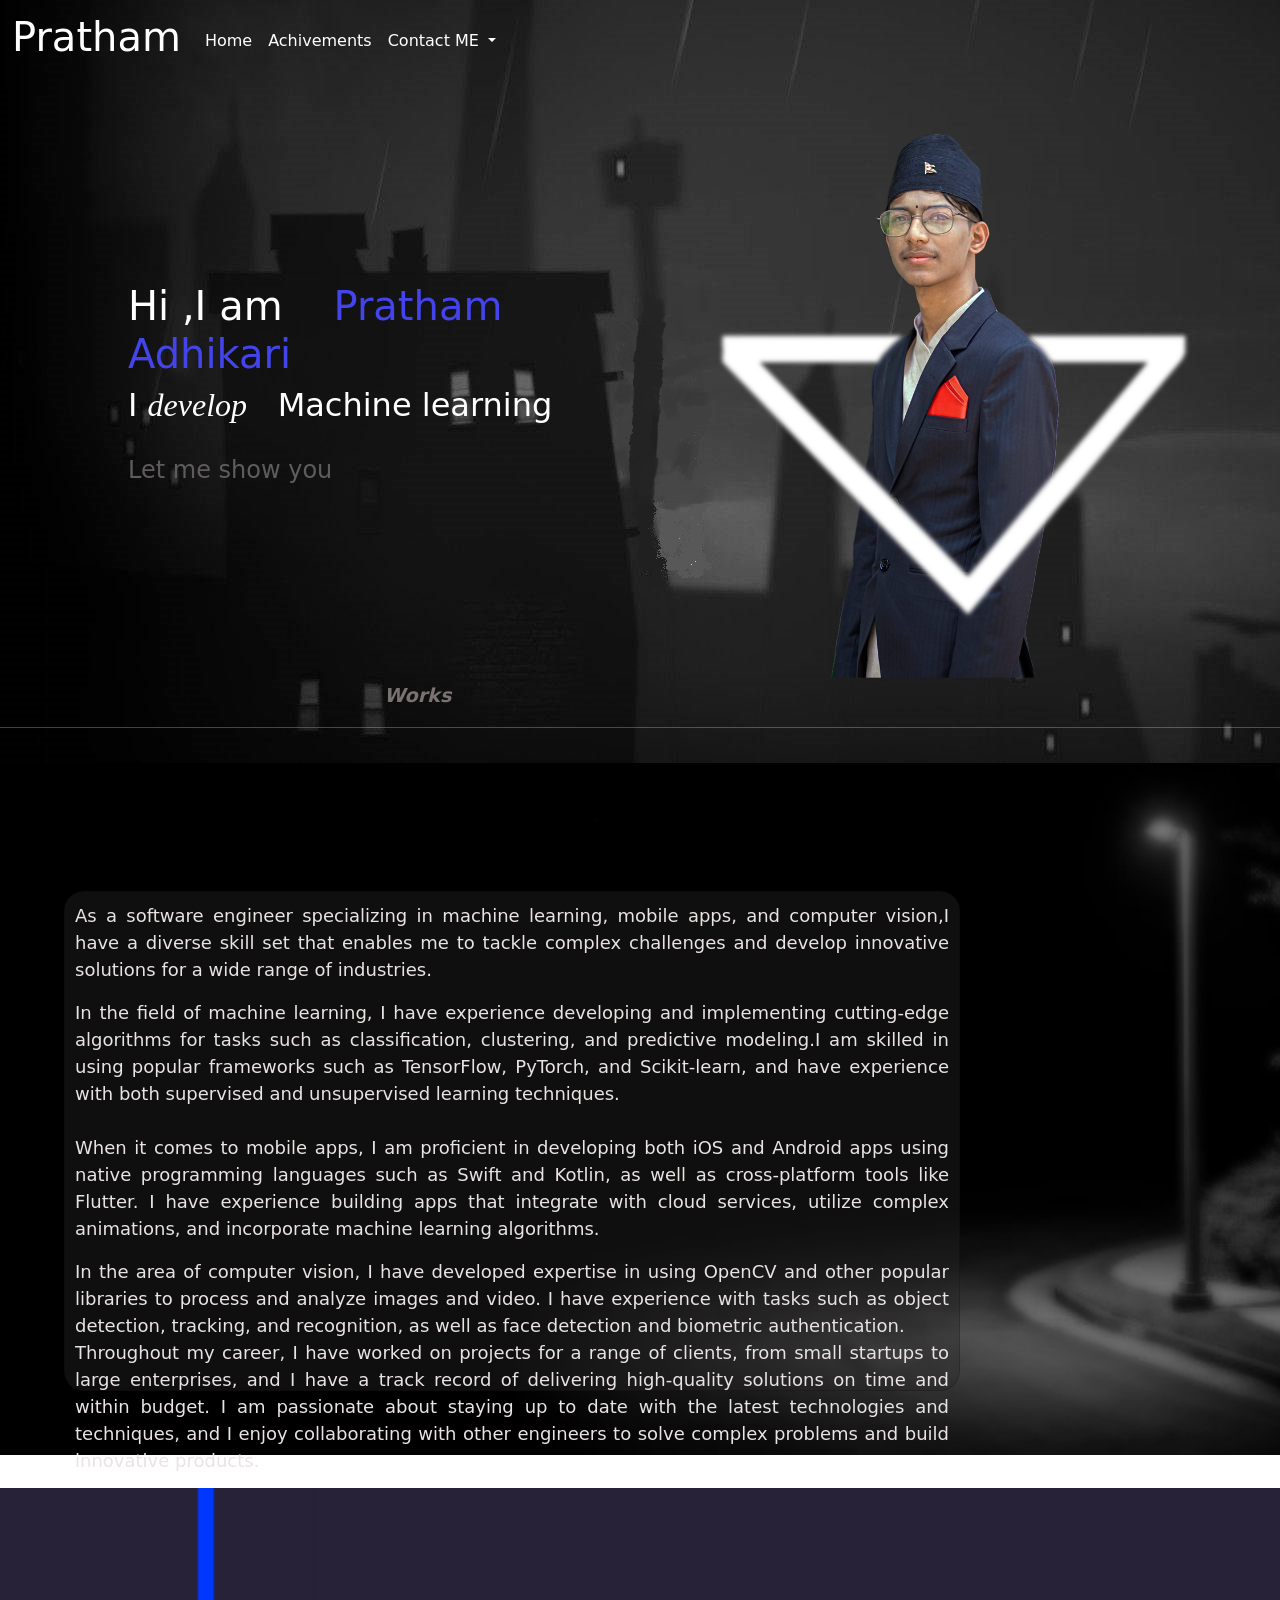
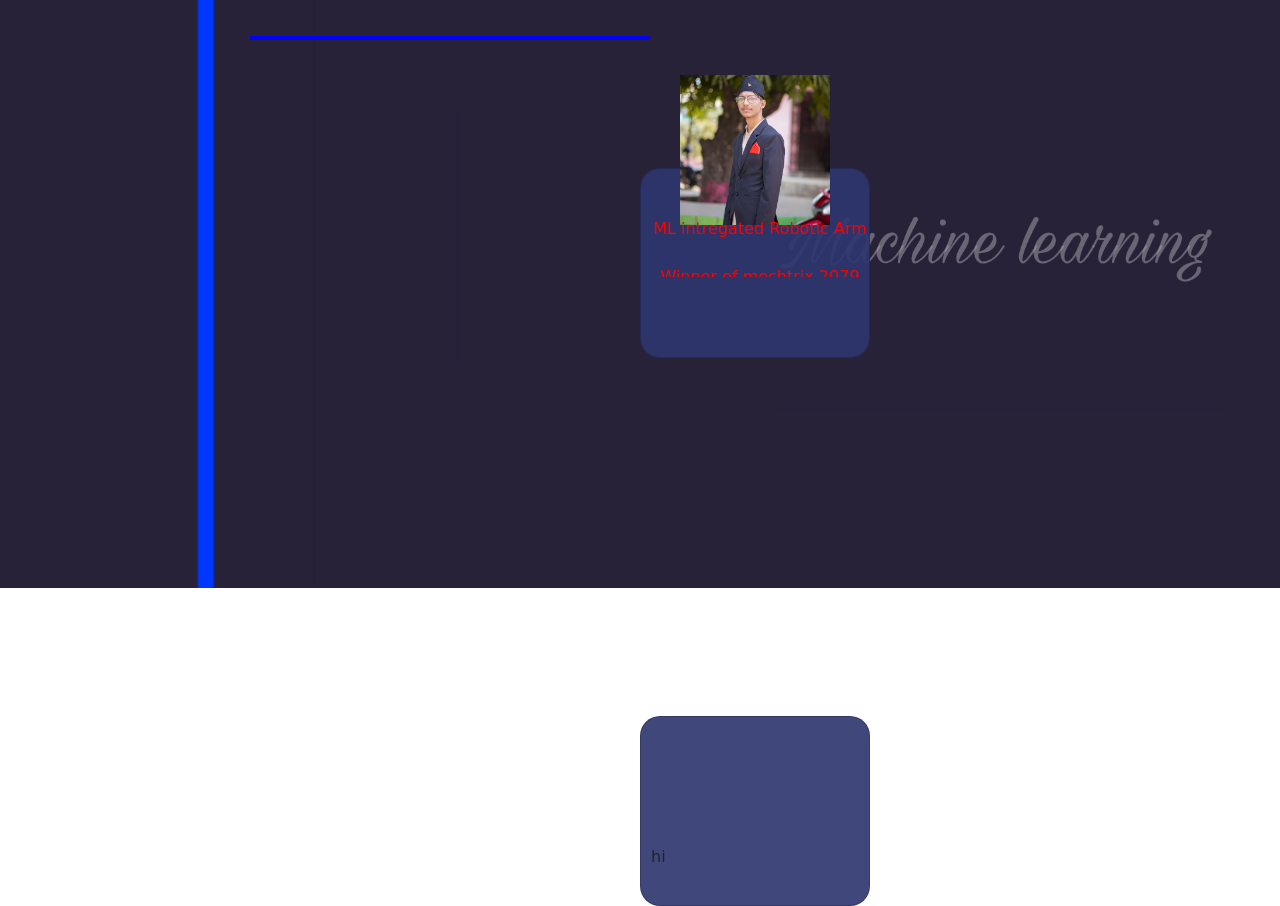
==== index.html @ 385606aa "first" ====
<!doctype html>
<html lang="en">
  <head>
    <meta charset="utf-8">
    <meta name="viewport" content="width=device-width, initial-scale=1">
    <title>Bootstrap demo</title>
   <link rel="stylesheet" href="style.css">
    <link href="https://cdn.jsdelivr.net/npm/bootstrap@5.3.0-alpha3/dist/css/bootstrap.min.css" rel="stylesheet" integrity="sha384-KK94CHFLLe+nY2dmCWGMq91rCGa5gtU4mk92HdvYe+M/SXH301p5ILy+dN9+nJOZ" crossorigin="anonymous">
  </head>
  
  
  
  <body class ="background">
    <nav class="navbar navbar-expand-lg bg-body-transparent">
        <div class="container-fluid">
          <a class="navbar-brand" href="#"><h1 style="color:white"> Pratham</h1></a>
          <button class="navbar-toggler" type="button" data-bs-toggle="collapse" data-bs-target="#navbarSupportedContent" aria-controls="navbarSupportedContent" aria-expanded="false" aria-label="Toggle navigation">
            <span class="navbar-toggler-icon"></span>
          </button>
          <div class="collapse navbar-collapse" id="navbarSupportedContent">
            <ul class="navbar-nav me-auto mb-2 mb-lg-0">
              <li class="nav-item">
                <a class="nav-link active" aria-current="page" href="#" style="color:white">Home</a>
              </li>
              <li class="nav-item">
                <a class="nav-link" href="#" style="color:white">Achivements</a>
              </li>
              <li class="nav-item dropdown">
                <a class="nav-link dropdown-toggle" href="#" role="button" data-bs-toggle="dropdown" aria-expanded="false" 
                style="color:white" >
                 Contact ME
                </a>
                <ul class="dropdown-menu">
                  <li><a class="dropdown-item" href="#">Action</a></li>
                  <li><a class="dropdown-item" href="#">Another action</a></li>
                  <li><hr class="dropdown-divider"></li>
                  <li><a class="dropdown-item" href="#">Something else here</a></li>
                </ul>
              </li>
             
            </ul>
            
          </div>
        </div>
      </nav>
    <div class="firstpage">
      <div class="container">
       
        <h1><span style="color: white;">Hi ,I am</span><span style="color: rgb(68, 68, 237);">&nbsp;&nbsp;&nbsp; Pratham Adhikari</span></h1>
        <h2><span>I </span><span style="font-family:cursive ;font-style: italic;"> develop</span>
            <span >&nbsp;&nbsp;Machine learning</span>
        </h2>
        <br>
        <h4 style="color:rgb(95, 92, 92)">Let me show you</h4>
      </div>
      <div class="photo">
        <img class="pp" src="gh8e5dp1.png" alt="profile photo"
      
        >
      </div>
     
      <div class="work">Works</div>
      <hr style="color: rgb(255, 255, 255);height: 20px;width: 100%;">
    </div>
    <div class="secondpage" >
      
      <div class="card f">
        <p> As a software engineer specializing in machine learning, mobile apps, and computer vision,I  have a diverse skill set that enables me to tackle complex challenges and develop innovative solutions for a wide range of industries.
        </p>
        In the field of machine learning, I have experience developing and implementing cutting-edge algorithms for tasks such as classification, clustering, and predictive modeling.I am skilled in using popular frameworks such as TensorFlow, PyTorch, and Scikit-learn, and have experience with both supervised and unsupervised learning techniques.
      <p>
        <br>
        When it comes to mobile apps, I am proficient in developing both iOS and Android apps using native programming languages such as Swift and Kotlin, as well as cross-platform tools like  Flutter. I have experience building apps that integrate with cloud services, utilize complex animations, and incorporate machine learning algorithms.
      </p>
        In the area of computer vision, I have developed expertise in using OpenCV and other popular libraries to process and analyze images and video. I have experience with tasks such as object detection, tracking, and recognition, as well as face detection and biometric authentication.
      <p>
        Throughout my career, I have worked on projects for a range of clients, from small startups to large enterprises, and I have a track record of delivering high-quality solutions on time and within budget. I am passionate about staying up to date with the latest technologies and techniques, and I enjoy collaborating with other engineers to solve complex problems and build innovative products.        
      </p> </div>
      
     
    </div>
    <hr style="color:white">
    <div class="thirdpage"
    style="height: 700px;">
      <div class="arrow">
        <div class="rect"></div>
      </div>
      <div class="card s">
        <div class="imagebox">
          <img class="roboarm" src="profile photo.jpg" alt="robotic arm">
          
        </div>
        <div class="text">
        <span style="color: red;font-size: medium;">ML intregated Robotic Arm</span>
        <br><br>
         <span style="color: red;">Winner of mechtrix 2079</span>
         <br>
         <br>
         <span>A hand gesture contolled as well as automatic and computer vision motion control system </span>
         <br>
         <br>
         <button class="btnlm">Learn more</button>
        </div>
      </div>

    </div>
   
    <div class="card s">hi</div>  
  </body>
</html>
---- style.css ----
*{
    padding: 0px;
    margin:0px;
}
.background{
    background: url("bck.jpg" );
    
    background-repeat: no-repeat;
    background-attachment: fixed;

}
div.container{

    padding-top: 200px;
    color: white;
    padding-left: 10%;
    width: 50%;
    float:left;
    border: 1px;
}
div.photo{
   padding-top: 0px; 
   width:50%;
   float :right;
   margin:0px
   
}
.pp{
  
   width: 90%;
  
}
div.secondpage{
  
    margin-top: 0px;
    background: url("secback1.jpg");
    background-repeat: no-repeat;
    background-size: cover;
    width: 100%;
  
 
    padding-top: 10%;
    padding-bottom: 5%;
}
div.card{
   
    width: 200px;
    height: 200px;
    background: rgb(40, 38, 38,0.4);
    
    border-radius: 20px;
    transition:0.5s;
    object-fit:fill;
    min-height: 190;
}

div.card.f{
    margin-left: 5%;
    padding-top: 10px;
    padding-left: 10px;
    padding-right: 10px;;
    width: 70%;
    height:500px;
    
   color: rgb(233, 227, 227);
   font-size: large;
   font-weight: 500;
   text-align: justify;

}
.work{
    margin-top: 0x;
    padding-top: 600px;
    font-size: larger;
    color: rgb(123, 114, 114);
    padding-left: 30%;
    font-style: oblique;
    font-weight: 700;
}
.hr{
    color:white;
    width: 10px;
}
div.thirdpage{
    background: url(male.jpg);
    background-repeat: no-repeat;
    background-size: cover;
height: 800px;
    min-height: 700;
    padding-top: 20px;
    
}
div.card.s{
    height: 190px;
    width: 230px;
    position: absolute;
    margin-left: 50%;
    margin-top:10% ;
    padding:10% 0px 0px 10px;
    background: rgba(45, 54, 111, 0.912);
    

}
div.card.s:hover{
    height: 300px;
    width: 400px;
    transform: translateY(-100px);
    overflow: visible;
  
    
}
img.roboarm{
    position:absolute;
   width: 100%;
   object-fit: cover;
}
div.imagebox{
    position:absolute;
    left: 50%;
    top:-50%;
    width:150px;
    height:150px;
    transform: translateX(-50%);
}
div.text{
   transform: translateY(-80px);
    color:red;
    text-align: center;
    font-weight: 500;
    overflow:hidden;
  
}
 div.card.s:hover .text {
    overflow:visible;
    
}
button.btnlm{
  padding: 5px 10px 2px 2px;
    border: none;
    outline: none;
    border-radius: 5px;
    font-weight: 500;
    background: #ff5f95;
    color: white;

}
div.rect{
    width: 400px;
    margin:10% 0px 0px 250px;
    background: blue;
    height: 4px;

}
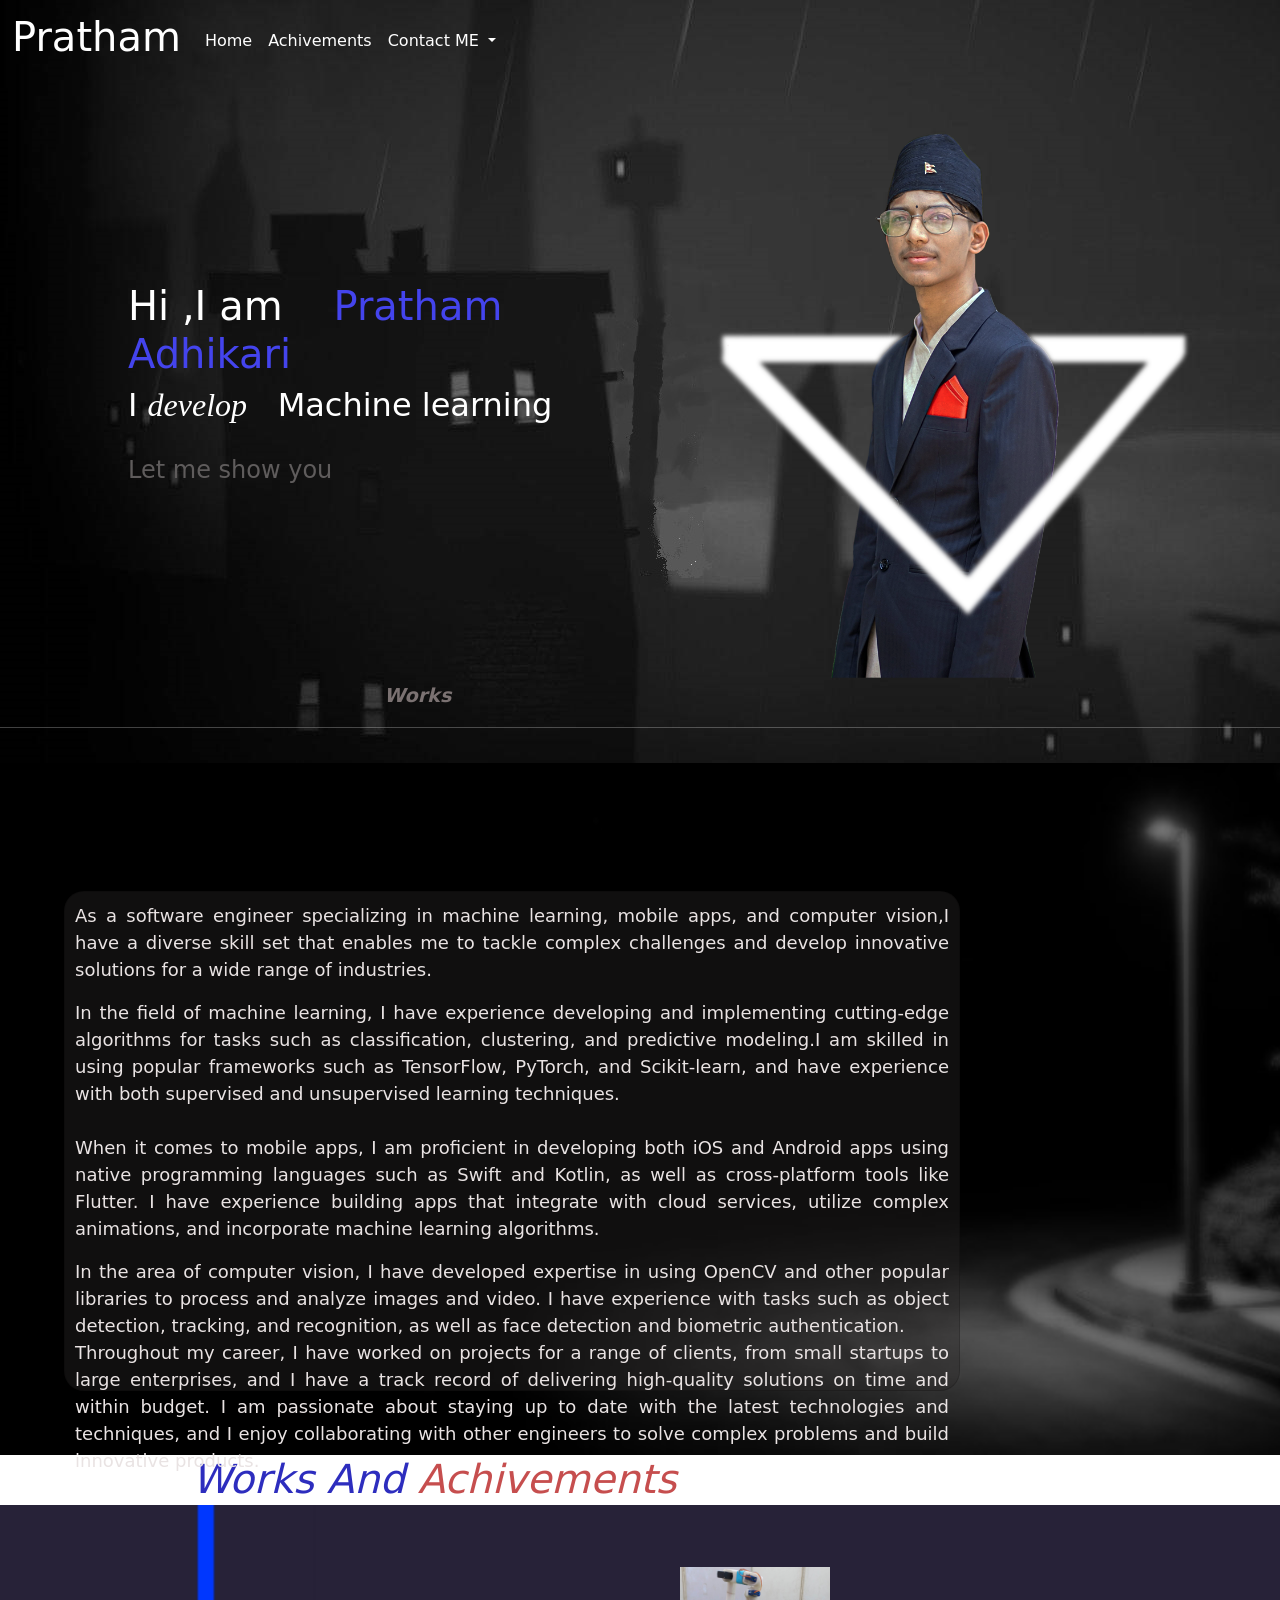
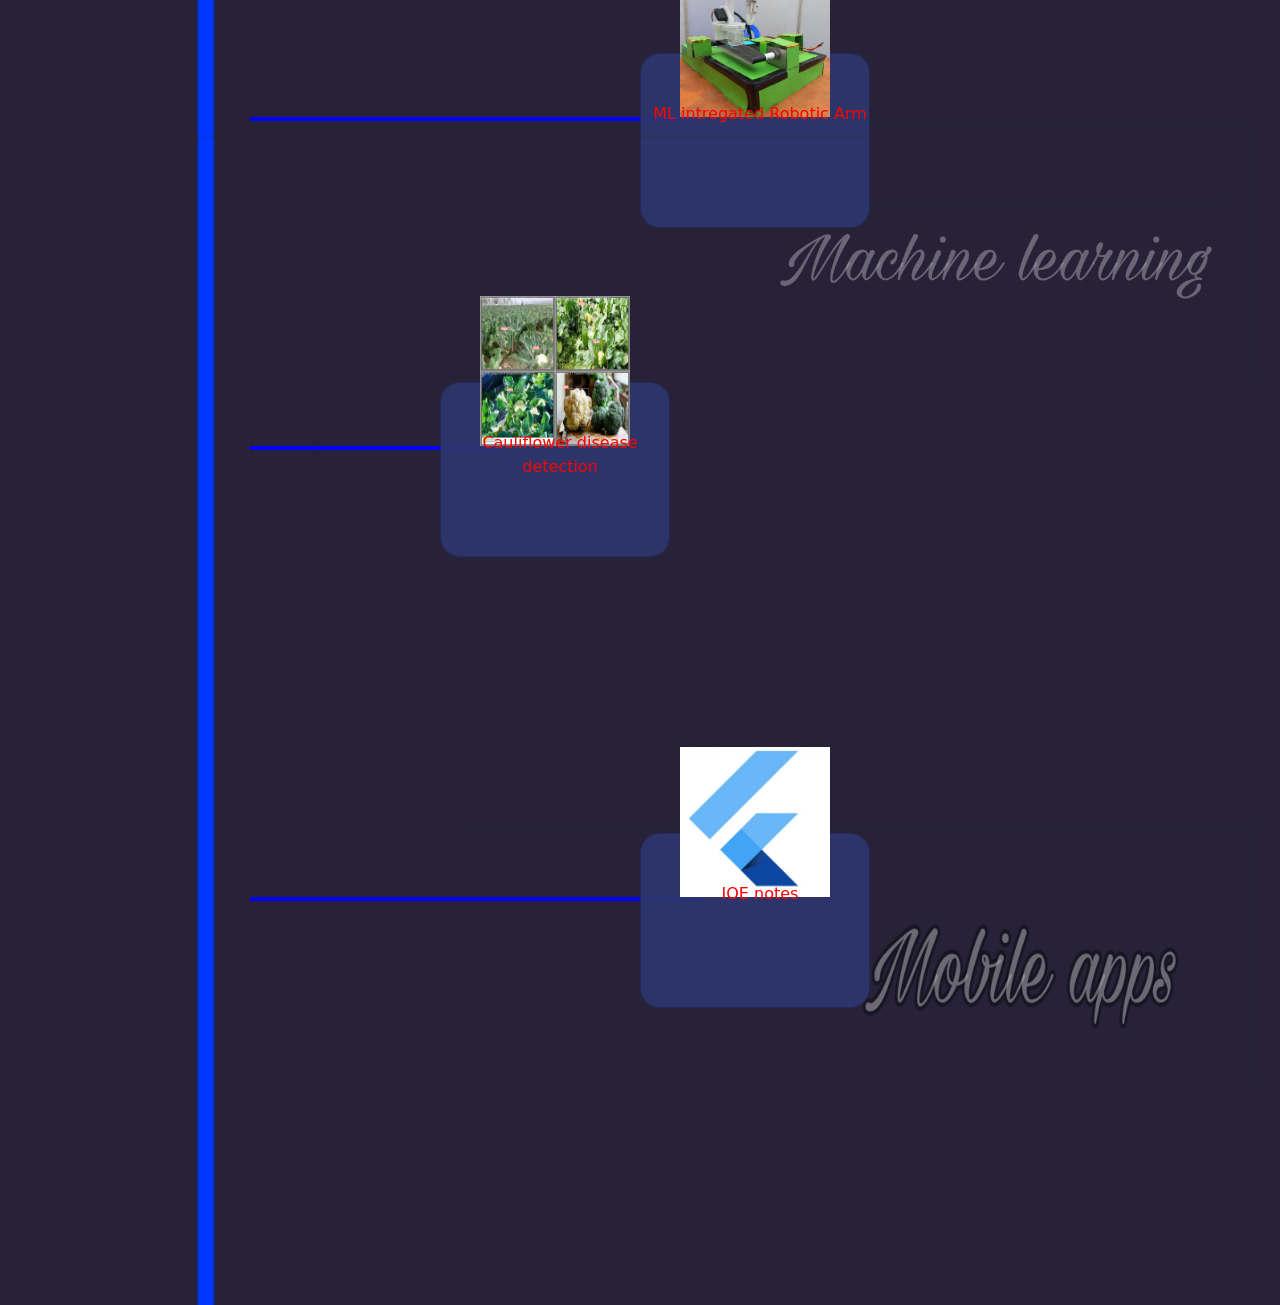
==== commit 573ecb0b: "final" ====
--- a/index.html
+++ b/index.html
@@ -1,110 +1,180 @@
 <!doctype html>
 <html lang="en">
-  <head>
-    <meta charset="utf-8">
-    <meta name="viewport" content="width=device-width, initial-scale=1">
-    <title>Bootstrap demo</title>
-   <link rel="stylesheet" href="style.css">
-    <link href="https://cdn.jsdelivr.net/npm/bootstrap@5.3.0-alpha3/dist/css/bootstrap.min.css" rel="stylesheet" integrity="sha384-KK94CHFLLe+nY2dmCWGMq91rCGa5gtU4mk92HdvYe+M/SXH301p5ILy+dN9+nJOZ" crossorigin="anonymous">
-  </head>
-  
-  
-  
-  <body class ="background">
-    <nav class="navbar navbar-expand-lg bg-body-transparent">
-        <div class="container-fluid">
-          <a class="navbar-brand" href="#"><h1 style="color:white"> Pratham</h1></a>
-          <button class="navbar-toggler" type="button" data-bs-toggle="collapse" data-bs-target="#navbarSupportedContent" aria-controls="navbarSupportedContent" aria-expanded="false" aria-label="Toggle navigation">
-            <span class="navbar-toggler-icon"></span>
-          </button>
-          <div class="collapse navbar-collapse" id="navbarSupportedContent">
-            <ul class="navbar-nav me-auto mb-2 mb-lg-0">
-              <li class="nav-item">
-                <a class="nav-link active" aria-current="page" href="#" style="color:white">Home</a>
+
+<head>
+  <meta charset="utf-8">
+  <meta name="viewport" content="width=device-width, initial-scale=1">
+  <title>Bootstrap demo</title>
+  <link rel="stylesheet" href="style.css">
+  <link href="https://cdn.jsdelivr.net/npm/bootstrap@5.3.0-alpha3/dist/css/bootstrap.min.css" rel="stylesheet"
+    integrity="sha384-KK94CHFLLe+nY2dmCWGMq91rCGa5gtU4mk92HdvYe+M/SXH301p5ILy+dN9+nJOZ" crossorigin="anonymous">
+</head>
+
+
+
+<body class="background">
+  <nav class="navbar navbar-expand-lg bg-body-transparent">
+    <div class="container-fluid">
+      <a class="navbar-brand" href="#">
+        <h1 style="color:white"> Pratham</h1>
+      </a>
+      <button class="navbar-toggler" type="button" data-bs-toggle="collapse" data-bs-target="#navbarSupportedContent"
+        aria-controls="navbarSupportedContent" aria-expanded="false" aria-label="Toggle navigation">
+        <span class="navbar-toggler-icon"></span>
+      </button>
+      <div class="collapse navbar-collapse" id="navbarSupportedContent">
+        <ul class="navbar-nav me-auto mb-2 mb-lg-0">
+          <li class="nav-item">
+            <a class="nav-link active" aria-current="page" href="#" style="color:white">Home</a>
+          </li>
+          <li class="nav-item">
+            <a class="nav-link" href="#" style="color:white">Achivements</a>
+          </li>
+          <li class="nav-item dropdown">
+            <a class="nav-link dropdown-toggle" href="#" role="button" data-bs-toggle="dropdown" aria-expanded="false"
+              style="color:white">
+              Contact ME
+            </a>
+            <ul class="dropdown-menu">
+              <li><a class="dropdown-item" href="#">Action</a></li>
+              <li><a class="dropdown-item" href="#">Another action</a></li>
+              <li>
+                <hr class="dropdown-divider">
               </li>
-              <li class="nav-item">
-                <a class="nav-link" href="#" style="color:white">Achivements</a>
-              </li>
-              <li class="nav-item dropdown">
-                <a class="nav-link dropdown-toggle" href="#" role="button" data-bs-toggle="dropdown" aria-expanded="false" 
-                style="color:white" >
-                 Contact ME
-                </a>
-                <ul class="dropdown-menu">
-                  <li><a class="dropdown-item" href="#">Action</a></li>
-                  <li><a class="dropdown-item" href="#">Another action</a></li>
-                  <li><hr class="dropdown-divider"></li>
-                  <li><a class="dropdown-item" href="#">Something else here</a></li>
-                </ul>
-              </li>
-             
+              <li><a class="dropdown-item" href="#">Something else here</a></li>
             </ul>
-            
-          </div>
-        </div>
-      </nav>
-    <div class="firstpage">
-      <div class="container">
-       
-        <h1><span style="color: white;">Hi ,I am</span><span style="color: rgb(68, 68, 237);">&nbsp;&nbsp;&nbsp; Pratham Adhikari</span></h1>
-        <h2><span>I </span><span style="font-family:cursive ;font-style: italic;"> develop</span>
-            <span >&nbsp;&nbsp;Machine learning</span>
-        </h2>
-        <br>
-        <h4 style="color:rgb(95, 92, 92)">Let me show you</h4>
+          </li>
+
+        </ul>
+
       </div>
-      <div class="photo">
-        <img class="pp" src="gh8e5dp1.png" alt="profile photo"
-      
-        >
-      </div>
-     
-      <div class="work">Works</div>
-      <hr style="color: rgb(255, 255, 255);height: 20px;width: 100%;">
     </div>
-    <div class="secondpage" >
-      
-      <div class="card f">
-        <p> As a software engineer specializing in machine learning, mobile apps, and computer vision,I  have a diverse skill set that enables me to tackle complex challenges and develop innovative solutions for a wide range of industries.
-        </p>
-        In the field of machine learning, I have experience developing and implementing cutting-edge algorithms for tasks such as classification, clustering, and predictive modeling.I am skilled in using popular frameworks such as TensorFlow, PyTorch, and Scikit-learn, and have experience with both supervised and unsupervised learning techniques.
+  </nav>
+  <div class="firstpage">
+    <div class="container">
+
+      <h1><span style="color: white;">Hi ,I am</span><span style="color: rgb(68, 68, 237);">&nbsp;&nbsp;&nbsp; Pratham
+          Adhikari</span></h1>
+      <h2><span>I </span><span style="font-family:cursive ;font-style: italic;"> develop</span>
+        <span>&nbsp;&nbsp;Machine learning</span>
+      </h2>
+      <br>
+      <h4 style="color:rgb(95, 92, 92)">Let me show you</h4>
+    </div>
+    <div class="photo">
+      <img class="pp" src="gh8e5dp1.png" alt="profile photo">
+    </div>
+
+    <div class="work">Works</div>
+    <hr style="color: rgb(255, 255, 255);height: 20px;width: 100%;">
+  </div>
+  <div class="secondpage">
+
+    <div class="card f">
+      <p> As a software engineer specializing in machine learning, mobile apps, and computer vision,I have a diverse
+        skill set that enables me to tackle complex challenges and develop innovative solutions for a wide range of
+        industries.
+      </p>
+      In the field of machine learning, I have experience developing and implementing cutting-edge algorithms for tasks
+      such as classification, clustering, and predictive modeling.I am skilled in using popular frameworks such as
+      TensorFlow, PyTorch, and Scikit-learn, and have experience with both supervised and unsupervised learning
+      techniques.
       <p>
         <br>
-        When it comes to mobile apps, I am proficient in developing both iOS and Android apps using native programming languages such as Swift and Kotlin, as well as cross-platform tools like  Flutter. I have experience building apps that integrate with cloud services, utilize complex animations, and incorporate machine learning algorithms.
+        When it comes to mobile apps, I am proficient in developing both iOS and Android apps using native programming
+        languages such as Swift and Kotlin, as well as cross-platform tools like Flutter. I have experience building
+        apps that integrate with cloud services, utilize complex animations, and incorporate machine learning
+        algorithms.
       </p>
-        In the area of computer vision, I have developed expertise in using OpenCV and other popular libraries to process and analyze images and video. I have experience with tasks such as object detection, tracking, and recognition, as well as face detection and biometric authentication.
+      In the area of computer vision, I have developed expertise in using OpenCV and other popular libraries to process
+      and analyze images and video. I have experience with tasks such as object detection, tracking, and recognition, as
+      well as face detection and biometric authentication.
       <p>
-        Throughout my career, I have worked on projects for a range of clients, from small startups to large enterprises, and I have a track record of delivering high-quality solutions on time and within budget. I am passionate about staying up to date with the latest technologies and techniques, and I enjoy collaborating with other engineers to solve complex problems and build innovative products.        
-      </p> </div>
-      
-     
+        Throughout my career, I have worked on projects for a range of clients, from small startups to large
+        enterprises, and I have a track record of delivering high-quality solutions on time and within budget. I am
+        passionate about staying up to date with the latest technologies and techniques, and I enjoy collaborating with
+        other engineers to solve complex problems and build innovative products.
+      </p>
     </div>
-    <hr style="color:white">
-    <div class="thirdpage"
-    style="height: 700px;">
-      <div class="arrow">
-        <div class="rect"></div>
-      </div>
+
+
+  </div>
+ 
+  <div  style="height: 40px;width: 100%;padding-left: 15%;padding-bottom: 50px; color: rgba(7, 7, 178, 0.846);font-weight: 500; font-style: italic;"><h1>Works And <span style="color: rgba(178, 16, 16, 0.741);"> Achivements </span></h1> </div>
+  <div class="thirdpage" style="height: 700px;">
+    <div class="arrow1">
+      <div class="rect"></div>
       <div class="card s">
         <div class="imagebox">
-          <img class="roboarm" src="profile photo.jpg" alt="robotic arm">
-          
+          <img class="roboarm" src="roboarm.jpeg" alt="robotic arm">
+
         </div>
         <div class="text">
-        <span style="color: red;font-size: medium;">ML intregated Robotic Arm</span>
-        <br><br>
-         <span style="color: red;">Winner of mechtrix 2079</span>
-         <br>
-         <br>
-         <span>A hand gesture contolled as well as automatic and computer vision motion control system </span>
-         <br>
-         <br>
-         <button class="btnlm">Learn more</button>
+          <span style="color: red;font-size: medium;">ML intregated Robotic Arm</span>
+          <br><br>
+          <span style="color: red;">Winner of mechtrix 2079</span>
+          <br>
+          <br>
+          <span>A hand gesture contolled as well as automatic and computer vision motion control system </span>
+          <br>
+          <br>
+          <button class="btnlm">Learn more</button>
         </div>
       </div>
+    </div>
+    <hr>
 
+
+
+    <div class="arrow2">
+      <div class="rect2"></div>
+      <div class="card s">
+        <div class="imagebox">
+          <img class="roboarm" src="cauli.jpg" alt="robotic arm">
+
+        </div>
+        <div class="text">
+          <span style="color: red;font-size: medium;">Cauliflower disease detection</span>
+          <br><br>
+          <span style="color: red;">Detects cauliflower from other vegetables and snaps a photo for further processing
+            for the detection of the disease.</span>
+          <br>
+          <br>
+          <button class="btnlm">Learn more</button>
+        </div>
+      </div>
     </div>
-   
-    <div class="card s">hi</div>  
-  </body>
+
+
+  </div>
+
+
+
+
+  <div class="fourthpage" style="height: 700px;">
+    <div class="arrow1">
+      <div class="rect"></div>
+      <div class="card s">
+        <div class="imagebox">
+          <img class="roboarm" src="flutter logo.jpg" alt="robotic arm">
+
+        </div>
+        <div class="text">
+          <span style="color: red;font-size: medium;">IOE notes</span>
+          <br><br>
+          <span style="color: red;">App that has all the book,old question set,syllabus using flutter and firebase for
+            cloud storage. </span>
+
+          <br>
+          <br>
+          <button class="btnlm">Learn more</button>
+        </div>
+      </div>
+    </div>
+
+
+  </div>
+
+</body>
+
 </html>
--- a/style.css
+++ b/style.css
@@ -90,8 +90,17 @@
     padding-top: 20px;
     
 }
+div.fourthpage{
+    background: url(moapps.jpg);
+    background-repeat: no-repeat;
+    background-size: cover;
+height: 800px;
+    min-height: 700;
+    padding-top: 100px;
+    
+}
 div.card.s{
-    height: 190px;
+    height: 175px;
     width: 230px;
     position: absolute;
     margin-left: 50%;
@@ -145,9 +154,27 @@
 
 }
 div.rect{
-    width: 400px;
-    margin:10% 0px 0px 250px;
+    width: 450px;
+    margin:15% 0px 0px 250px;
     background: blue;
     height: 4px;
 
-}+}
+div.arrow1{
+    display: flex;
+}
+div.arrow2{
+    padding-top: 100px;
+    display: flex;
+    
+}
+div.rect2{
+    width: 250px;
+    margin:15% 0px 0px 250px;
+    background: blue;
+    height: 4px;
+
+}
+div.arrow2 .card.s{
+    transform: translateX(-200px);
+}
